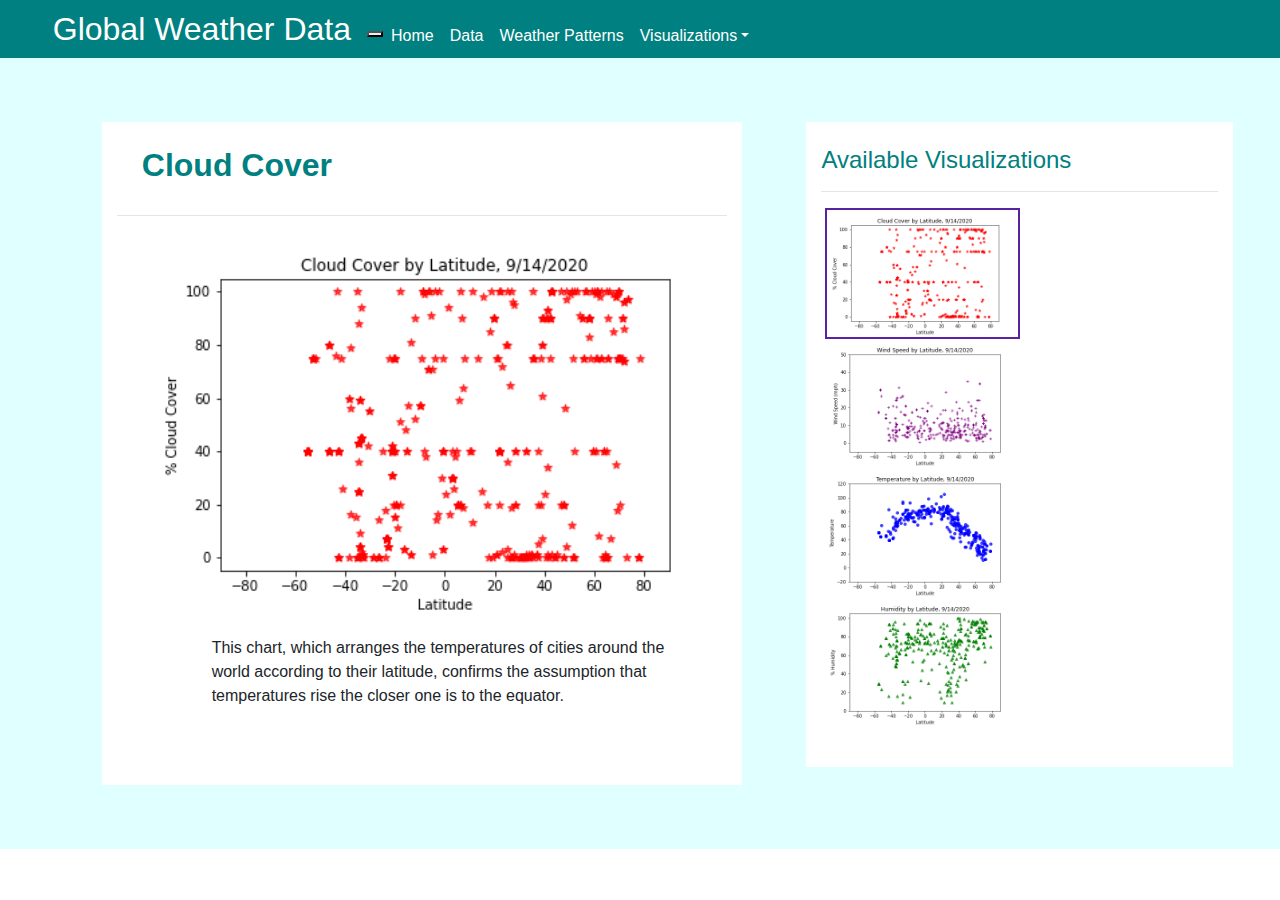
==== clouds.html @ 0914c466 "homework" ====
<!DOCTYPE html>
<html lang="en">

<head>
    <meta charset="UTF-8">
    <meta name="viewport" content="width=device-width, initial-scale=1.0">
    <title>Cloudcover by Latitude</title>
    <link rel="stylesheet" href="https://stackpath.bootstrapcdn.com/bootstrap/4.3.1/css/bootstrap.min.css" integrity="sha384-ggOyR0iXCbMQv3Xipma34MD+dH/1fQ784/j6cY/iJTQUOhcWr7x9JvoRxT2MZw1T" crossorigin="anonymous">
    <link rel="stylesheet" href="./assets/style.css">
</head>

<body>

    <nav class="navbar navbar-expand-lg navbar-inverse navbar-right">
        <a class="navbar-brand" href="./index.html">Global Weather Data</a>
        <!-- <button class="navbar-toggler" type="button" data-toggle="collapse" aria-expanded="false" aria-label="Toggle navigation">
          <span class="navbar-toggler-icon"></span>
        </button> -->
        <div class="navbar-header">
            <button type="button" class="navbar-toggle" data-toggle="collapse" data-target=".navbar-collapse">
              <span class="icon-bar"></span>
              <span class="icon-bar"></span>
              <span class="icon-bar"></span>
            </button>
        </div>

        <div class="collapse navbar-collapse">
            <ul class="navbar-nav mr-auto navbar-right">
                <li class="nav-item active">
                    <a class="nav-link" href="./index.html">Home <span class="sr-only">(current)</span></a>
                </li>
                <li class="nav-item">
                    <a class="nav-link" href="./weather_data.html">Data</a>
                </li>
                <li class="nav-item">
                    <a class="nav-link" href="./comparison.html">Weather Patterns</a>
                </li>
                <li class="nav-item dropdown">
                    <a class="nav-link dropdown-toggle" data-toggle="dropdown" href="#" role="button" aria-haspopup="true" aria-expanded="false">Visualizations</a>
                    <div class="dropdown-menu">
                        <a class="dropdown-item" href="./temp.html">Temperature</a>
                        <a class="dropdown-item" href="./clouds.html">Cloud Cover</a>
                        <a class="dropdown-item" href="./humidity.html">Humidity</a>
                        <a class="dropdown-item" href="./vis_wind.html">Wind Speed</a>
                    </div>
                </li>
            </ul>

        </div>
    </nav>

    <div class="container col-xl-12">
        <div class="row ">
            <div class="col-xl-6">
                <header class="header">
                    <h1>Cloud Cover</h1>
                </header>
                <hr>
                <div class="chart ">
                    <img src="./assets/images/cloud_scatter.png" "  width=100% alt="cloud scatter plot ">
                            <p>
                                This chart, which arranges the temperatures of cities around the world according to their latitude, confirms the assumption that temperatures rise the closer one is to the equator.
                            </p>
                </div>
            </div>
         

            <div class="col-xl-4 ">
                <h2>Available Visualizations</h2>
                <hr>
                <div class="double-charts ">
                    <a href="./clouds.html ">
                        <img src="./assets/images/cloud_scatter.png " style='border:2px solid #5922a1' margin-left=2% width=49.5% alt="cloud scatter plot "></a>
                    <a href="./vis_wind.html ">
                        <img src="./assets/images/wind_scatter.png " width=49.5% alt="wind speed scatter plot "></a>
                    <a href="./temp.html ">
                        <img src="./assets/images/temp_scatter.png " width=49.5% alt="temperature scatter plot "></a>
                    <a href="./humidity.html ">
                        <img src="./assets/images/humid_scatter.png " width=49.5% alt="humidity scatter plot "></a>
                </div>
            </div>
        </div>
    </div>
    

     
        <script src="https://code.jquery.com/jquery-3.3.1.slim.min.js " integrity="sha384-q8i/X+965DzO0rT7abK41JStQIAqVgRVzpbzo5smXKp4YfRvH+8abtTE1Pi6jizo " crossorigin="anonymous "></script>
        <script src="https://cdnjs.cloudflare.com/ajax/libs/popper.js/1.14.7/umd/popper.min.js " integrity="sha384-UO2eT0CpHqdSJQ6hJty5KVphtPhzWj9WO1clHTMGa3JDZwrnQq4sF86dIHNDz0W1 " crossorigin="anonymous "></script>
        <script src="https://stackpath.bootstrapcdn.com/bootstrap/4.3.1/js/bootstrap.min.js " integrity="sha384-JjSmVgyd0p3pXB1rRibZUAYoIIy6OrQ6VrjIEaFf/nJGzIxFDsf4x0xIM+B07jRM " crossorigin="anonymous "></script>
</body>

</html>
---- assets/style.css ----
.navbar {
        background-color: teal;
        padding-top: 0%;
        padding-bottom: 0%;
        padding-right: 3%;
    }
    
    .collapse navbar-collapse #navbarSupportedContent {
        color: white;
        margin-top: 4%;
    }
    
    .navbar-brand {
        color: white;
        margin-left: 3%;
        font-size: 2em;
    }
    
    .navbar-brand a:hover {
        color: rgb(240, 214, 148);
    }
    
    .nav-item {
        color: white;
        margin-top: 4%;
    }
    
    .nav-item a:hover {
        color: rgb(240, 214, 148);
    }
    
    .nav-link {
        color: white;
    }
    
    .container {
        margin-right: 0%;
        margin-left: 0%;
        margin-top: 0%;
        background-color: lightcyan;
        width: 100%;
    }
    
    container col-xl-12 {
        margin-right: 0%;
        margin-left: 0%;
        background-color: lightcyan;
        width: 100%;
    }
    
    container col-xl-10 {
        margin-right: 8%;
        margin-left: 5%;
        background-color: white;
        width: 100%;
    }
    
    #data-container {
        margin-left: 10%;
        margin-top: 5%;
        background-color: white;
    }
    
    .col-xl-9 {
        margin-left: 8%;
        margin-top: 5%;
        margin-bottom: 5%;
        align-content: center;
        background-color: white;
    }
    
    .col-xl-6 {
        margin-left: 8%;
        margin-top: 5%;
        margin-bottom: 5%;
        align-content: center;
        background-color: white;
    }
    
    .chart {
        margin-top: 0%;
        margin-bottom: 10%;
        margin-left: 5%;
        align-content: center;
    }
    
    .col-xl-4 {
        align-content: center;
        margin-left: 5%;
        background-color: white;
        margin-top: 5%;
        height: 70%
    }
    
    .double-charts {
        margin-left: 1%;
        margin-bottom: 10%
    }
    
    .table-bordered {
        font-family: Verdana, Geneva, Tahoma, sans-serif;
        border-collapse: collapse;
        margin-top: 0;
        margin-left: 10%;
        background-color: white;
        width: 90%
    }
    
    #headers {
        background-color: teal;
    }
    
    #tbody:nth-child(even) {
        background-color: #f2f2f2;
    }
    
    #tbody:hover {
        background-color: #ddd;
    }
    
    header {
        margin-top: 4%;
        margin-left: 4%;
        margin-bottom: 5%;
        display: block;
    }
    
    #header-data {
        margin-top: 4%;
        margin-left: 10%;
        margin-bottom: 1%;
        display: block;
    }
    
    h1 {
        font-family: Verdana, Geneva, Tahoma, sans-serif;
        font-size: 2em;
        color: teal;
        font-weight: bold
    }
    
    h2 {
        font-family: Verdana, Geneva, Tahoma, sans-serif;
        font-size: 1.5em;
        margin-top: 1em;
        color: teal;
    }
    
    p {
        margin-left: 11%;
        margin-right: 9%;
        margin-top: 3%;
    }
    
    #p-data {
        margin-left 10%;
    }
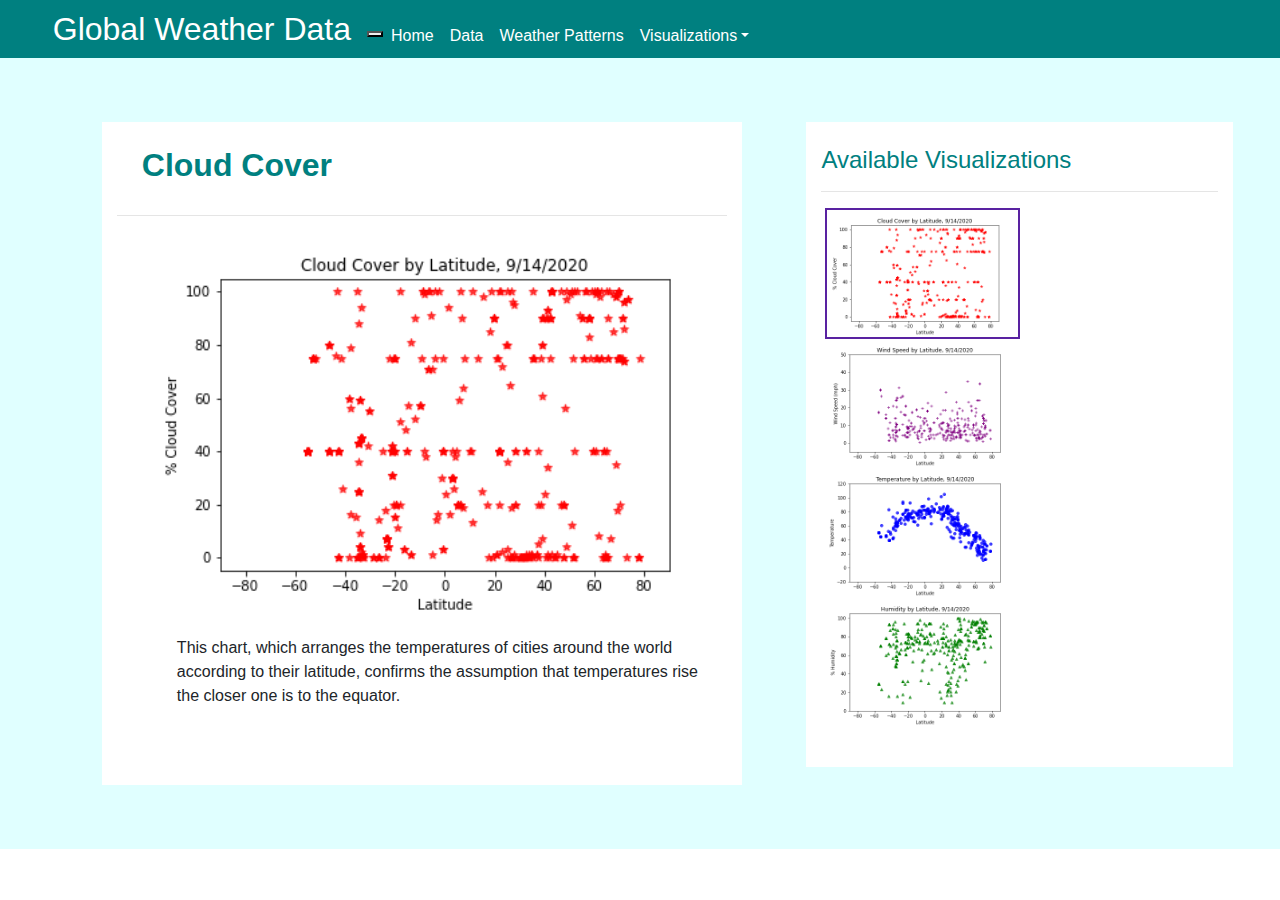
==== commit 7390900d: "New image" ====
--- a/clouds.html
+++ b/clouds.html
@@ -12,10 +12,8 @@
 <body>
 
     <nav class="navbar navbar-expand-lg navbar-inverse navbar-right">
-        <a class="navbar-brand" href="./index.html">Global Weather Data</a>
-        <!-- <button class="navbar-toggler" type="button" data-toggle="collapse" aria-expanded="false" aria-label="Toggle navigation">
-          <span class="navbar-toggler-icon"></span>
-        </button> -->
+        <a class="navbar-brand" id="brand-hover" href="./index.html">Global Weather Data</a>
+
         <div class="navbar-header">
             <button type="button" class="navbar-toggle" data-toggle="collapse" data-target=".navbar-collapse">
               <span class="icon-bar"></span>
--- a/assets/style.css
+++ b/assets/style.css
@@ -16,7 +16,7 @@
         font-size: 2em;
     }
     
-    .navbar-brand a:hover {
+    brand-hover a:hover {
         color: rgb(240, 214, 148);
     }
     
@@ -75,6 +75,10 @@
         margin-bottom: 5%;
         align-content: center;
         background-color: white;
+    }
+    
+    .square img {
+        margin-left: 19%;
     }
     
     .chart {
@@ -136,7 +140,7 @@
         font-family: Verdana, Geneva, Tahoma, sans-serif;
         font-size: 2em;
         color: teal;
-        font-weight: bold
+        font-weight: bold;
     }
     
     h2 {
@@ -147,8 +151,8 @@
     }
     
     p {
-        margin-left: 11%;
-        margin-right: 9%;
+        margin-left: 5%;
+        margin-right: 5%;
         margin-top: 3%;
     }
     
